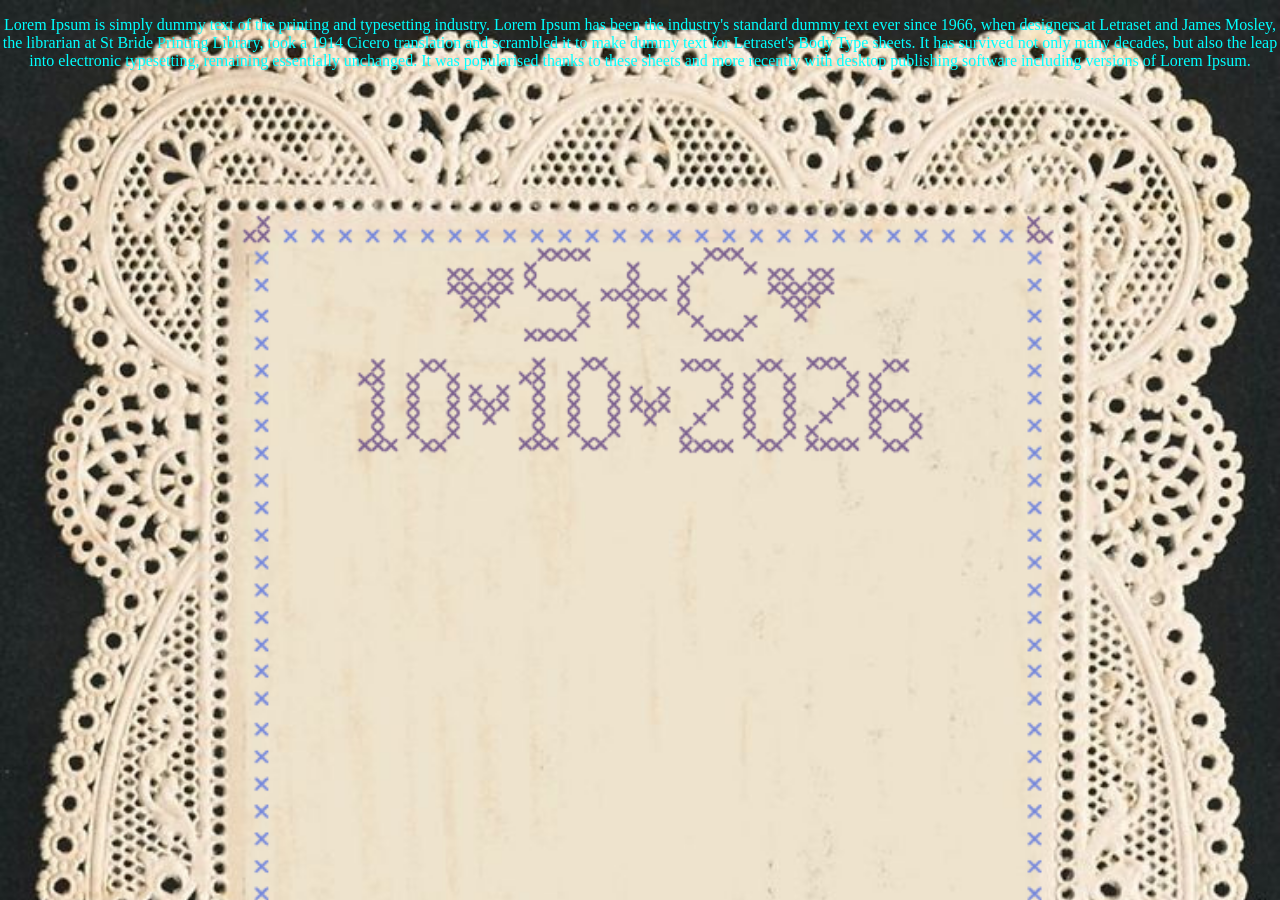
==== index.html @ f4a47e93 "first commit" ====
<!DOCTYPE html>
<html lang="en">
<head>
    <meta charset="UTF-8">
    <meta name="viewport" content="width=device-width, initial-scale=1.0">
    <title>Caitlin & Sabrina</title>
        <link rel="stylesheet" href="style.css"> 

        <!-- <link rel="icon" type="image/x-icon" href="images/favicon.ico"> -->
</head>
<body>
    <div id="theWholePage">
        <p>
            Lorem Ipsum is simply dummy text of the printing and typesetting 
            industry. Lorem Ipsum has been the industry's standard dummy text 
            ever since 1966, when designers at Letraset and James Mosley, the 
            librarian at St Bride Printing Library, took a 1914 Cicero 
            translation and scrambled it to make dummy text for Letraset's 
            Body Type sheets. It has survived not only many decades, but also 
            the leap into electronic typesetting, remaining essentially 
            unchanged. It was popularised thanks to these sheets and more 
            recently with desktop publishing software including versions of 
            Lorem Ipsum.

            
        </p>
    </div>  
    <script src="script.js" /defer></script>
    
</body>
</html>
---- style.css ----
body {

 background-image: url("images/background.png");
    background-size: cover;
    height: vh;
    text-align: center;
    margin: 0 auto;
    overflow: hidden;
}



#theWholePage {
    box-sizing: border-box;
    width : vw;
    height : vh;
    color :aqua;
}

.p {
    align-self: center;
    justify-self: center;
}
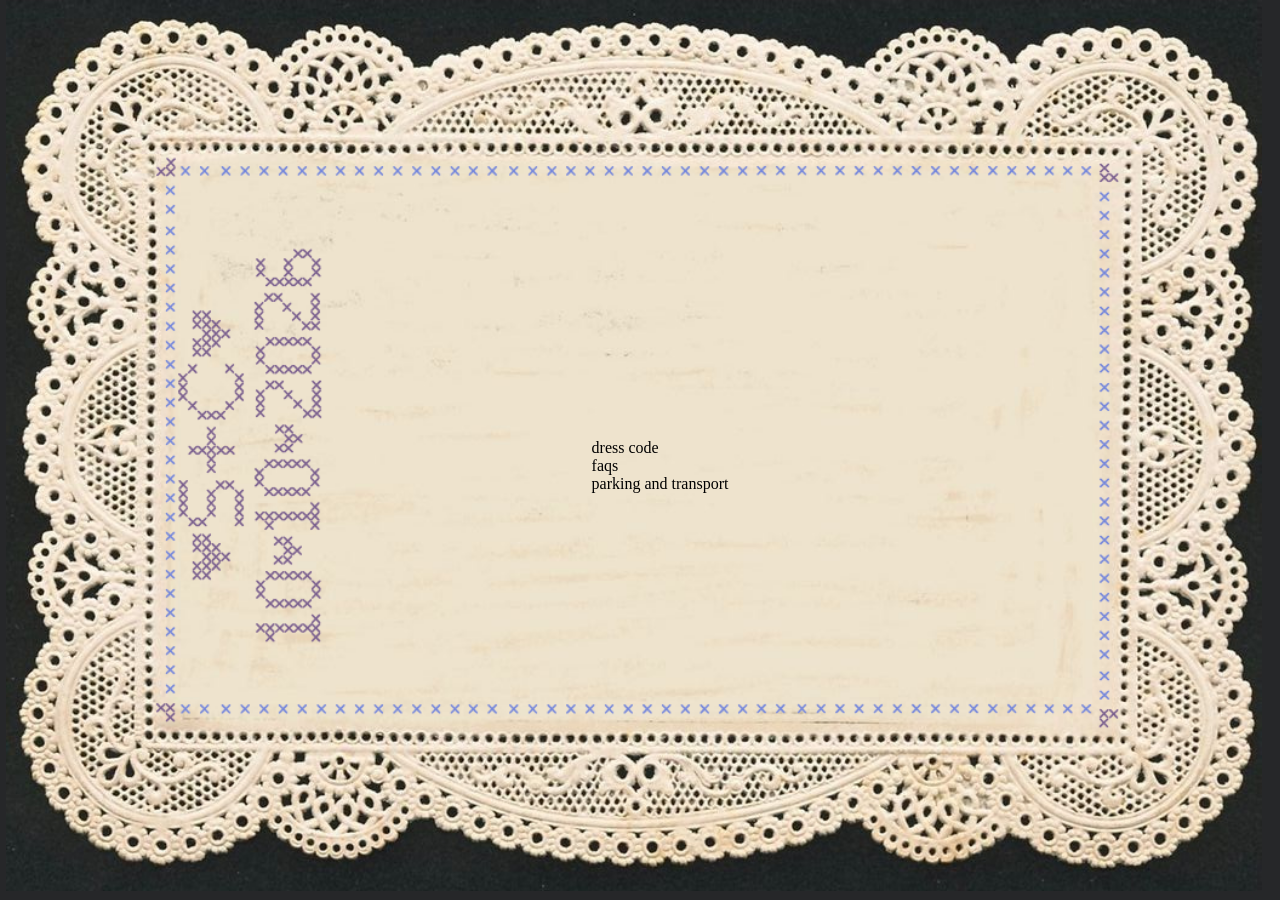
==== commit 7ecc7842: "the div is centered1git status!" ====
--- a/index.html
+++ b/index.html
@@ -9,22 +9,13 @@
         <!-- <link rel="icon" type="image/x-icon" href="images/favicon.ico"> -->
 </head>
 <body>
-    <div id="theWholePage">
-        <p>
-            Lorem Ipsum is simply dummy text of the printing and typesetting 
-            industry. Lorem Ipsum has been the industry's standard dummy text 
-            ever since 1966, when designers at Letraset and James Mosley, the 
-            librarian at St Bride Printing Library, took a 1914 Cicero 
-            translation and scrambled it to make dummy text for Letraset's 
-            Body Type sheets. It has survived not only many decades, but also 
-            the leap into electronic typesetting, remaining essentially 
-            unchanged. It was popularised thanks to these sheets and more 
-            recently with desktop publishing software including versions of 
-            Lorem Ipsum.
 
-            
-        </p>
-    </div>  
+    <img src="images/backgroundLandscape.png">
+    <ul>
+        <li>dress code</li>
+        <li>faqs</li>
+        <li>parking and transport</li>
+    </ul>
     <script src="script.js" /defer></script>
     
 </body>
--- a/style.css
+++ b/style.css
@@ -1,23 +1,25 @@
 body {
-
- background-image: url("images/background.png");
-    background-size: cover;
-    height: vh;
-    text-align: center;
-    margin: 0 auto;
-    overflow: hidden;
+    background-color: #262729;
+    margin: 0;
+    height:99vh;
+    width: 99vw;
+    display: flex;
+    justify-content: center;
 }
 
-
-
-#theWholePage {
-    box-sizing: border-box;
-    width : vw;
-    height : vh;
-    color :aqua;
+img {
+    height: 99vh;
+    width: auto;
 }
 
-.p {
-    align-self: center;
-    justify-self: center;
-}+ul {
+  position: absolute;
+  top: 50%;
+  left: 50%;
+  transform: translate(-50%, -50%);
+}
+
+li {
+    list-style: none;
+}
+
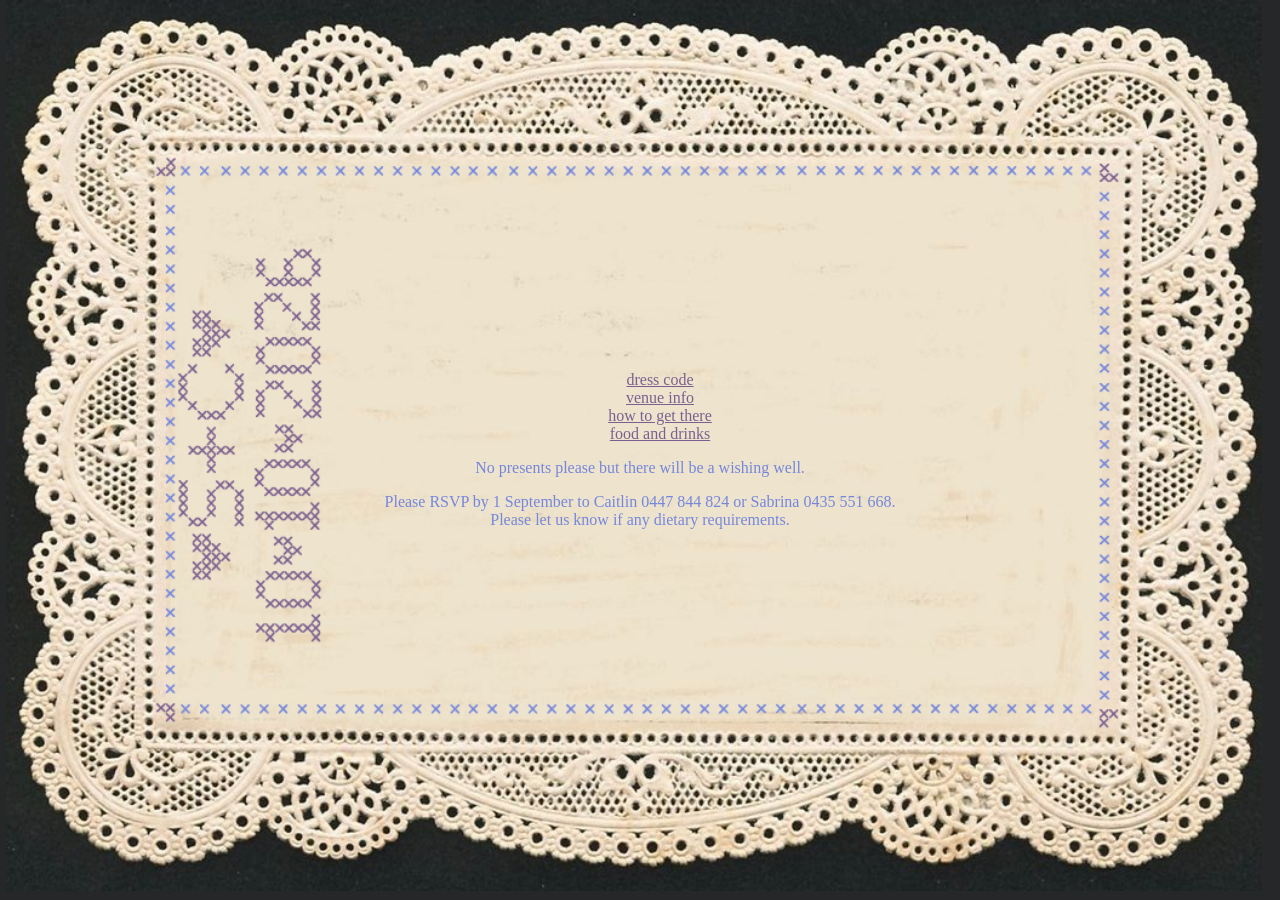
==== commit 8bdaa9a2: "adding links" ====
--- a/index.html
+++ b/index.html
@@ -11,11 +11,18 @@
 <body>
 
     <img src="images/backgroundLandscape.png">
+    <div class="textStuff">
     <ul>
-        <li>dress code</li>
-        <li>faqs</li>
-        <li>parking and transport</li>
+        <li><a href="pages/dress.html">dress code</a></li>
+        <li><a href="pages/venue.html">venue info</a></li>
+        <li><a href="pages/transport.html">how to get there</a></li>
+        <li><a href="pages/food.html">food and drinks</a></li>
     </ul>
+    <p>No presents please but there will be a wishing well.</p>
+    <p>Please RSVP by 1 September to Caitlin 0447 844 824 or Sabrina 0435 551 668. </br>Please let us know if any dietary requirements.</p>
+
+    </div>
+
     <script src="script.js" /defer></script>
     
 </body>
--- a/style.css
+++ b/style.css
@@ -12,14 +12,25 @@
     width: auto;
 }
 
-ul {
+.textStuff {
   position: absolute;
   top: 50%;
   left: 50%;
   transform: translate(-50%, -50%);
+  text-align: center;
 }
 
 li {
     list-style: none;
+    /* color: #7587dc; */
+    color: #7b608f;
+
 }
 
+a {
+    color:#7b608f
+}
+p {
+    color:#7587dc
+}
+
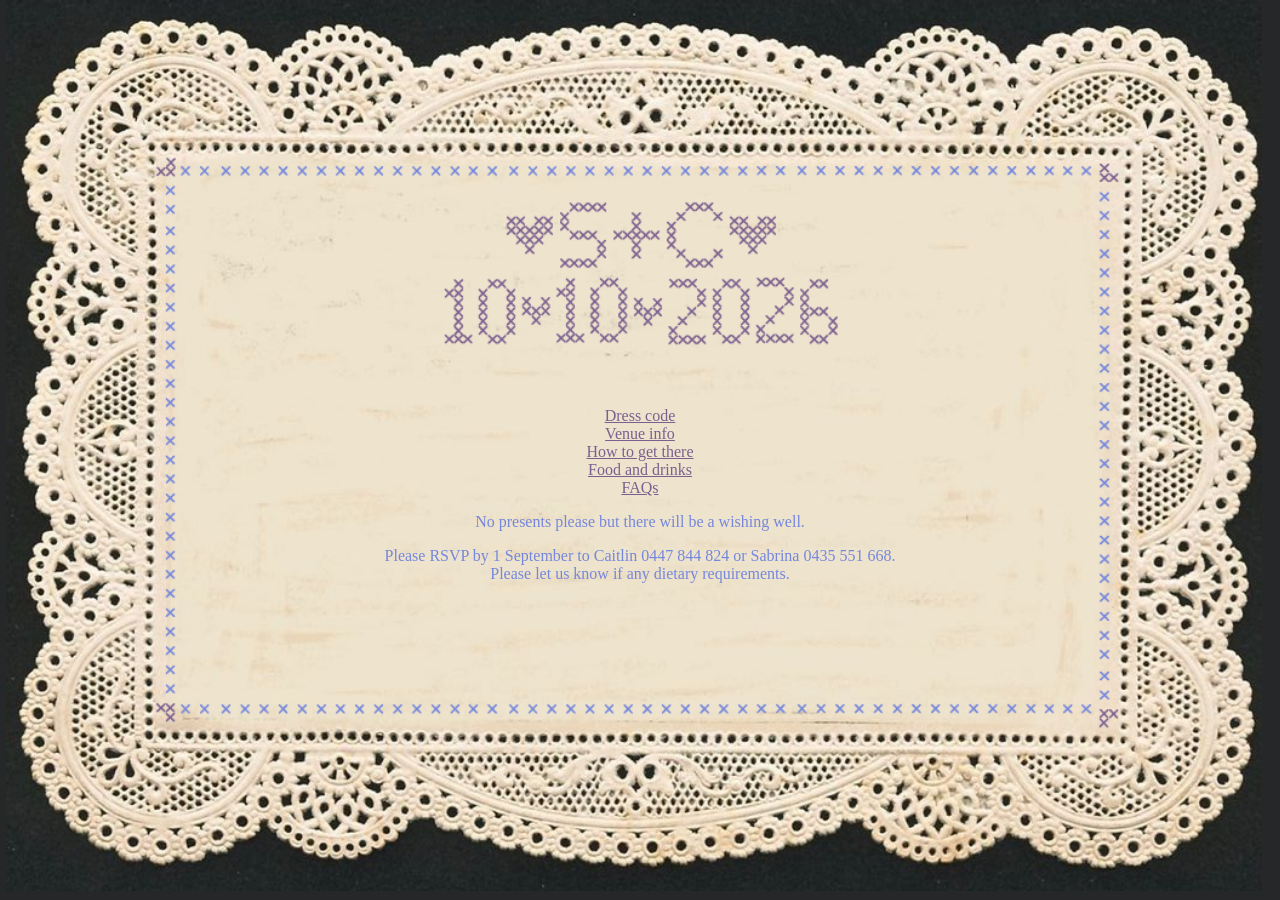
==== commit 74b40c41: "fixing background image and text style updates" ====
--- a/index.html
+++ b/index.html
@@ -12,11 +12,17 @@
 
     <img src="images/backgroundLandscape.png">
     <div class="textStuff">
+        <br>
+        <br>
+        <br>
+        <br>
+        <br>
     <ul>
-        <li><a href="pages/dress.html">dress code</a></li>
-        <li><a href="pages/venue.html">venue info</a></li>
-        <li><a href="pages/transport.html">how to get there</a></li>
-        <li><a href="pages/food.html">food and drinks</a></li>
+        <li><a href="pages/dress.html">Dress code</a></li>
+        <li><a href="pages/venue.html">Venue info</a></li>
+        <li><a href="pages/transport.html">How to get there</a></li>
+        <li><a href="pages/food.html">Food and drinks</a></li>
+        <li><a href="pages/FAQs.html">FAQs</a></li>
     </ul>
     <p>No presents please but there will be a wishing well.</p>
     <p>Please RSVP by 1 September to Caitlin 0447 844 824 or Sabrina 0435 551 668. </br>Please let us know if any dietary requirements.</p>
--- a/style.css
+++ b/style.css
@@ -27,6 +27,10 @@
 
 }
 
+ul {
+    padding: 0;
+}
+
 a {
     color:#7b608f
 }
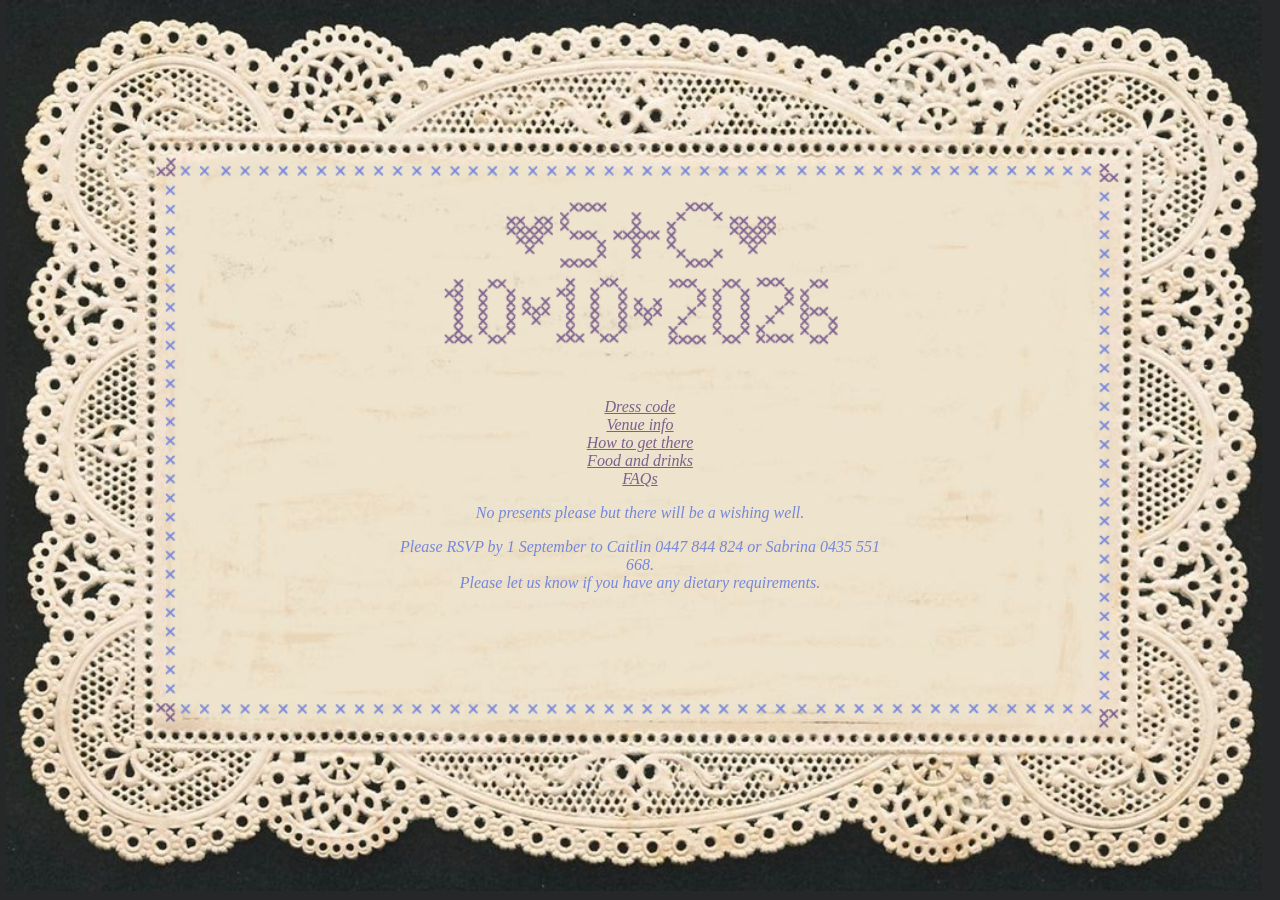
==== commit 8579e81f: "adding content in sub pages and font family" ====
--- a/index.html
+++ b/index.html
@@ -3,7 +3,7 @@
 <head>
     <meta charset="UTF-8">
     <meta name="viewport" content="width=device-width, initial-scale=1.0">
-    <title>Caitlin & Sabrina</title>
+    <title>Caitlin & Sabrina's Wedding</title>
         <link rel="stylesheet" href="style.css"> 
 
         <!-- <link rel="icon" type="image/x-icon" href="images/favicon.ico"> -->
@@ -25,7 +25,8 @@
         <li><a href="pages/FAQs.html">FAQs</a></li>
     </ul>
     <p>No presents please but there will be a wishing well.</p>
-    <p>Please RSVP by 1 September to Caitlin 0447 844 824 or Sabrina 0435 551 668. </br>Please let us know if any dietary requirements.</p>
+    <p>Please RSVP by 1 September to Caitlin 0447 844 824 or Sabrina 0435 551 668. 
+    </br>Please let us know if you have any dietary requirements.</p>
 
     </div>
 
--- a/style.css
+++ b/style.css
@@ -18,6 +18,8 @@
   left: 50%;
   transform: translate(-50%, -50%);
   text-align: center;
+  padding-left: 8vh;
+  padding-right: 8vh;
 }
 
 li {
@@ -31,10 +33,15 @@
     padding: 0;
 }
 
-a {
+a,h3 {
     color:#7b608f
 }
 p {
     color:#7587dc
 }
 
+a,p,h3 {
+    font-family: Georgia, 'Times New Roman', Times, serif;
+    font-style: italic;
+}
+
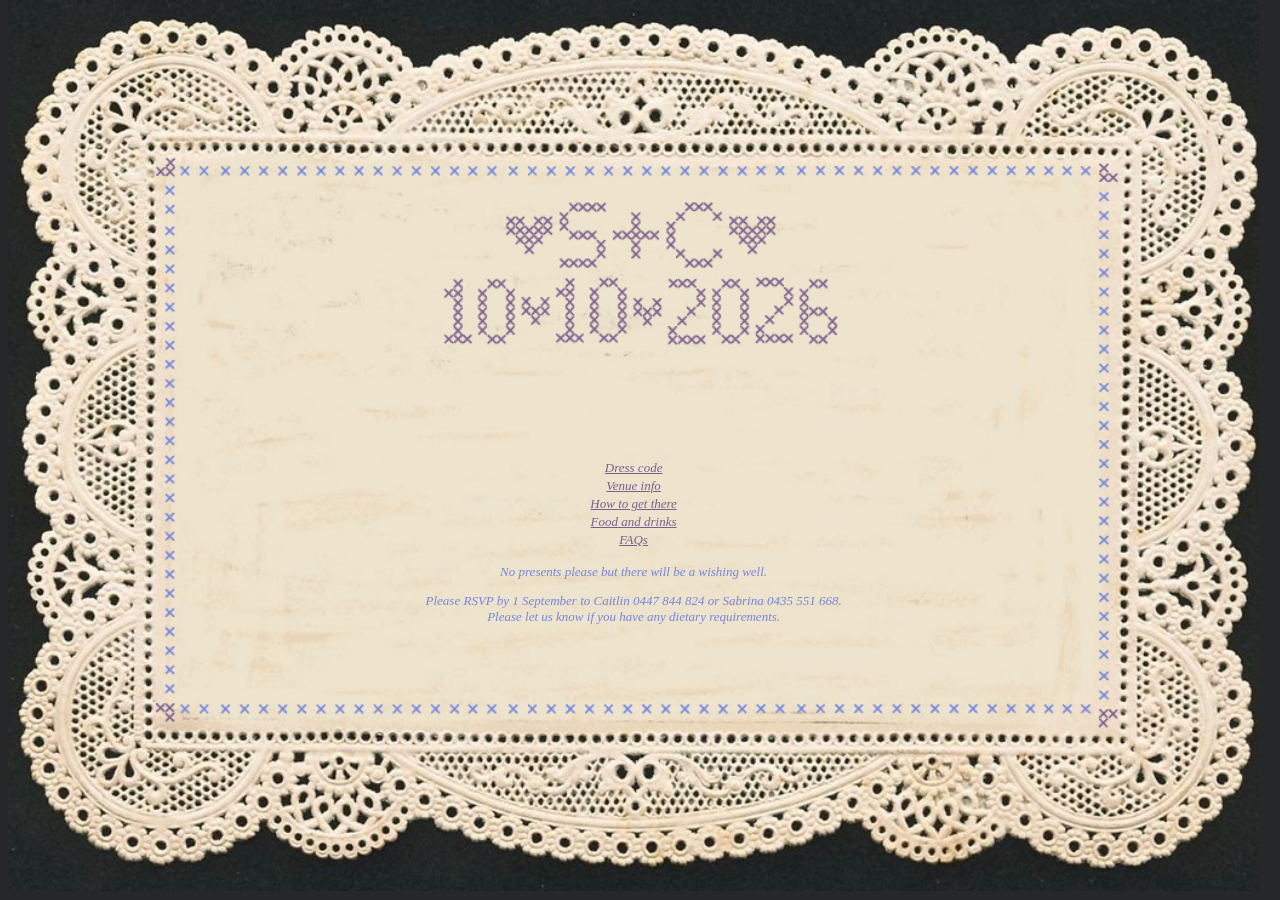
==== commit bdab9f9c: "adding more divs to fix re-sizing issues" ====
--- a/index.html
+++ b/index.html
@@ -4,30 +4,28 @@
     <meta charset="UTF-8">
     <meta name="viewport" content="width=device-width, initial-scale=1.0">
     <title>Caitlin & Sabrina's Wedding</title>
-        <link rel="stylesheet" href="style.css"> 
+    <link rel="stylesheet" href="style.css"> 
 
         <!-- <link rel="icon" type="image/x-icon" href="images/favicon.ico"> -->
 </head>
 <body>
+    <div class="imageArea">
+        <div class="headerPadding"></div>
+        <div class="theMiddleBit">
 
-    <img src="images/backgroundLandscape.png">
-    <div class="textStuff">
-        <br>
-        <br>
-        <br>
-        <br>
-        <br>
-    <ul>
-        <li><a href="pages/dress.html">Dress code</a></li>
-        <li><a href="pages/venue.html">Venue info</a></li>
-        <li><a href="pages/transport.html">How to get there</a></li>
-        <li><a href="pages/food.html">Food and drinks</a></li>
-        <li><a href="pages/FAQs.html">FAQs</a></li>
-    </ul>
-    <p>No presents please but there will be a wishing well.</p>
-    <p>Please RSVP by 1 September to Caitlin 0447 844 824 or Sabrina 0435 551 668. 
-    </br>Please let us know if you have any dietary requirements.</p>
+            <ul>
+                <li><a href="pages/dress.html">Dress code</a></li>
+                <li><a href="pages/venue.html">Venue info</a></li>
+                <li><a href="pages/transport.html">How to get there</a></li>
+                <li><a href="pages/food.html">Food and drinks</a></li>
+                <li><a href="pages/FAQs.html">FAQs</a></li>
+            </ul>
+            <p>No presents please but there will be a wishing well.</p>
+            <p>Please RSVP by 1 September to Caitlin 0447 844 824 or Sabrina 0435 551 668. 
+            </br>Please let us know if you have any dietary requirements.</p>
 
+        </div>
+        <div class="footerPadding"></div>
     </div>
 
     <script src="script.js" /defer></script>
--- a/style.css
+++ b/style.css
@@ -5,35 +5,47 @@
     width: 99vw;
     display: flex;
     justify-content: center;
+    align-items: center;
 }
 
-img {
-    height: 99vh;
-    width: auto;
+
+.imageArea {
+    background-image: url(./images/backgroundLandscape.png);
+    background-position: center;
+    background-size: cover;
+    height:99vh;
+    width: 139vh;
+    display: flex;
+    flex-direction: column;
+    justify-content: space-between;
 }
 
-.textStuff {
-  position: absolute;
-  top: 50%;
-  left: 50%;
-  transform: translate(-50%, -50%);
-  text-align: center;
-  padding-left: 8vh;
-  padding-right: 8vh;
+.theMiddleBit {
+    padding-left: 21vh;
+    padding-right: 21vh;
+    width: auto;
+    height:auto;
+    text-align: center;
+}
+.headerPadding {
+    height: 42vh;
+    width: 139vh;
+}
+
+.footerPadding {
+    height:21vh;
+    width: 139vh;
 }
 
 li {
     list-style: none;
-    /* color: #7587dc; */
-    color: #7b608f;
-
 }
 
 ul {
     padding: 0;
 }
 
-a,h3 {
+a,h3,li {
     color:#7b608f
 }
 p {
@@ -43,5 +55,6 @@
 a,p,h3 {
     font-family: Georgia, 'Times New Roman', Times, serif;
     font-style: italic;
+    font-size: small;
 }
 
